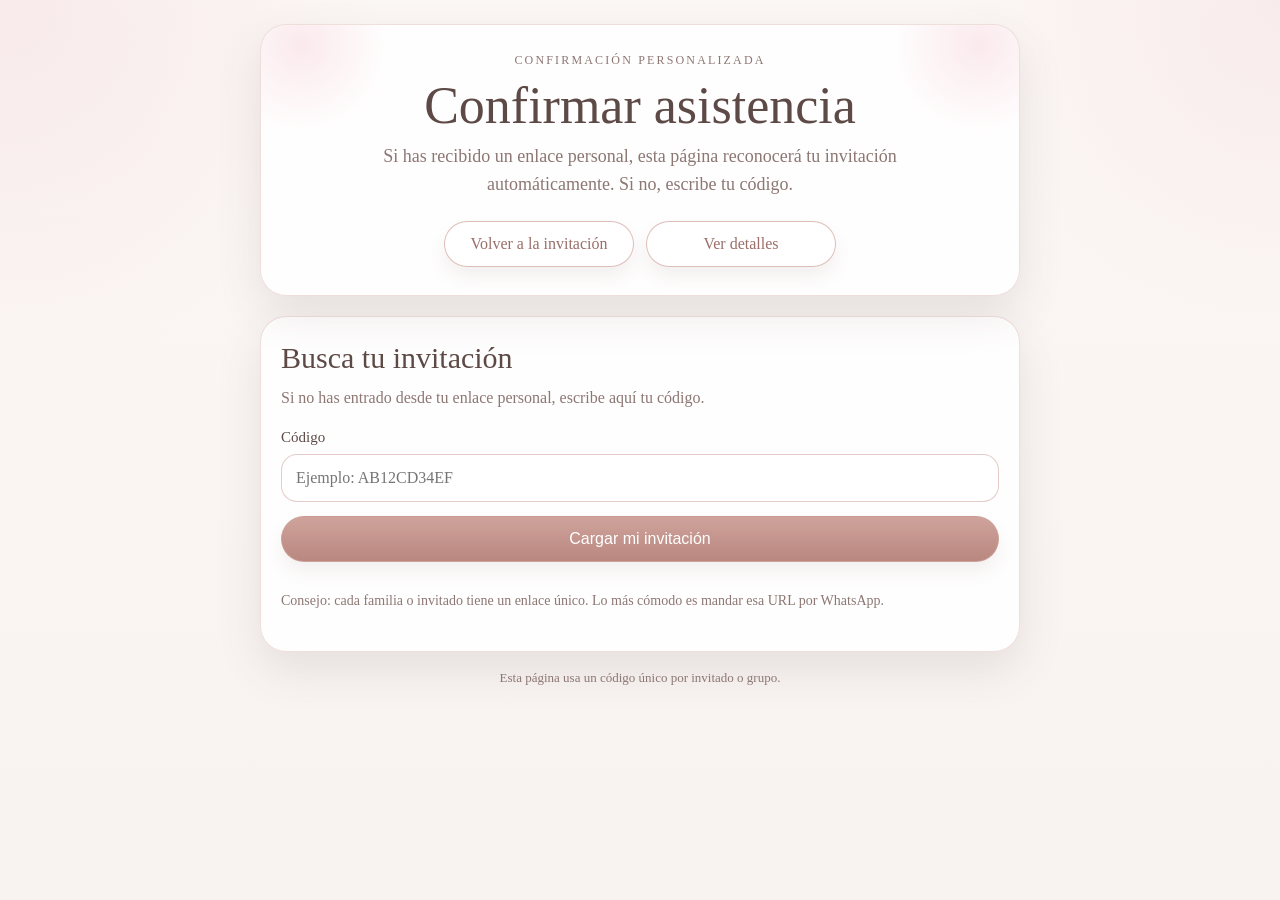
==== confirmar/index.html @ 2199fe8b "Add files via upload" ====
<!doctype html>
<html lang="es">
<head>
  <meta charset="utf-8">
  <meta name="viewport" content="width=device-width, initial-scale=1">
  <title>Confirmar asistencia | Irene y Fernando</title>
  <link rel="stylesheet" href="../assets/site.css">
  <meta name="robots" content="noindex">
</head>
<body>
  <main class="page">
    <div class="wrap">
      <section class="hero">
        <p class="kicker">Confirmación personalizada</p>
        <h1 class="title">Confirmar asistencia</h1>
        <p class="subtitle" id="introText"></p>
        <div class="actions">
          <a class="button" id="volverInvitacion" href="../">Volver a la invitación</a>
          <a class="button" id="verDetalles" href="../detalles/">Ver detalles</a>
        </div>
      </section>

      <section class="panel" id="codePanel">
        <h2>Busca tu invitación</h2>
        <p class="lead">Si no has entrado desde tu enlace personal, escribe aquí tu código.</p>
        <div class="form-grid">
          <div>
            <label for="manualCode">Código</label>
            <input id="manualCode" type="text" autocomplete="off" placeholder="Ejemplo: AB12CD34EF">
          </div>
          <button class="button primary" id="loadCodeBtn" type="button">Cargar mi invitación</button>
          <p class="muted">Consejo: cada familia o invitado tiene un enlace único. Lo más cómodo es mandar esa URL por WhatsApp.</p>
        </div>
      </section>

      <section class="panel hidden" id="formPanel">
        <span class="badge" id="badgeEstado">Pendiente</span>
        <h2 id="grupoNombre">Tu invitación</h2>
        <div class="info-list">
          <div class="info-row"><strong>Invitados del grupo:</strong> <span id="grupoInvitados"></span></div>
          <div class="info-row"><strong>Plazas reservadas:</strong> <span id="grupoPlazas"></span></div>
          <div class="info-row" id="grupoAlergiasRow"><strong>Alergias conocidas:</strong> <span id="grupoAlergias"></span></div>
          <div class="info-row" id="grupoNecesidadesRow"><strong>Necesidades especiales:</strong> <span id="grupoNecesidades"></span></div>
        </div>

        <form id="rsvpForm" class="form-grid" style="margin-top:18px;">
          <div>
            <label>¿Vendréis?</label>
            <div class="inline">
              <label class="choice"><input type="radio" name="status" value="si"> Sí, asistimos</label>
              <label class="choice"><input type="radio" name="status" value="no"> No podemos asistir</label>
            </div>
          </div>

          <div>
            <label for="attendingCount">¿Cuántas personas vendrán?</label>
            <input id="attendingCount" name="attending_count" type="number" min="0" step="1">
          </div>

          <div>
            <label for="dietNotes">Alergias, menú o cambios de dieta</label>
            <textarea id="dietNotes" name="diet_notes" placeholder="Cuéntanos aquí si hay algo que debamos tener en cuenta."></textarea>
          </div>

          <div>
            <label for="songRequest">Canción que os gustaría escuchar</label>
            <input id="songRequest" name="song_request" type="text" placeholder="Ejemplo: La flaca">
          </div>

          <div>
            <label for="message">Mensaje para los novios</label>
            <textarea id="message" name="message" placeholder="Si os apetece, dejadnos una nota bonita."></textarea>
          </div>

          <button class="button primary" id="saveBtn" type="submit">Guardar respuesta</button>
          <p class="muted" id="statusText"></p>
        </form>

        <div class="success hidden" id="successBox">
          <h2 id="successTitle"></h2>
          <p id="successText" class="lead" style="margin:0;"></p>
        </div>
      </section>

      <footer class="small">
        Esta página usa un código único por invitado o grupo.
      </footer>
    </div>
  </main>

  <script src="../assets/site-config.js"></script>
  <script src="../assets/confirm.js"></script>
</body>
</html>
---- assets/site.css ----
:root{
  --bg:#f8f3f1;
  --card:#fffdfc;
  --text:#5d4a46;
  --muted:#8c7773;
  --accent:#cfa39b;
  --accent-dark:#9a6f69;
  --line:rgba(207,163,155,.35);
  --shadow:0 18px 45px rgba(94,73,69,.12);
  --radius:26px;
}
*{box-sizing:border-box}
body{
  margin:0;
  font-family: Georgia, "Times New Roman", serif;
  color:var(--text);
  background:
    radial-gradient(circle at top left, rgba(244, 205, 214, .32), transparent 24%),
    radial-gradient(circle at top right, rgba(244, 205, 214, .28), transparent 21%),
    linear-gradient(180deg,#fbf7f5 0%, var(--bg) 100%);
}
.page{
  min-height:100vh;
  padding:24px 16px 40px;
}
.wrap{
  width:min(100%, 760px);
  margin:0 auto;
}
.hero, .panel, .section-card, .success{
  background:rgba(255,255,255,.88);
  border:1px solid var(--line);
  border-radius:var(--radius);
  box-shadow:var(--shadow);
}
.hero{
  padding:28px 24px;
  text-align:center;
  margin-bottom:20px;
  position:relative;
  overflow:hidden;
}
.hero::before,
.hero::after{
  content:"";
  position:absolute;
  width:180px;
  height:180px;
  border-radius:50%;
  background:radial-gradient(circle, rgba(244, 205, 214, .42), rgba(244, 205, 214, 0) 70%);
  pointer-events:none;
}
.hero::before{ top:-70px; left:-50px; }
.hero::after{ top:-70px; right:-50px; }
.kicker{
  text-transform:uppercase;
  letter-spacing:.18em;
  font-size:12px;
  color:var(--muted);
  margin:0 0 8px;
}
.title{
  margin:0;
  font-size:clamp(34px, 7vw, 52px);
  font-weight:500;
}
.subtitle{
  margin:8px auto 0;
  max-width:520px;
  font-size:18px;
  line-height:1.55;
  color:var(--muted);
}
.actions{
  display:flex;
  flex-wrap:wrap;
  gap:12px;
  justify-content:center;
  margin-top:22px;
}
.button{
  display:inline-flex;
  align-items:center;
  justify-content:center;
  min-width:190px;
  padding:13px 18px;
  border-radius:999px;
  border:1px solid rgba(207,163,155,.7);
  color:var(--accent-dark);
  text-decoration:none;
  background:rgba(255,255,255,.95);
  box-shadow:0 10px 18px rgba(94,73,69,.08);
  font-size:16px;
}
.button.primary{
  background:linear-gradient(180deg,#cfa39b 0%, #b98780 100%);
  color:#fff;
}
.grid{
  display:grid;
  gap:16px;
  grid-template-columns:repeat(auto-fit, minmax(220px, 1fr));
}
.section-card{
  padding:22px 20px;
}
.section-card h2{
  margin:0 0 10px;
  font-size:24px;
  font-weight:500;
}
.section-card p{
  margin:0;
  line-height:1.7;
  color:var(--muted);
  white-space:pre-line;
}
.panel{
  padding:24px 20px;
}
.panel h2{
  margin:0 0 10px;
  font-size:30px;
  font-weight:500;
}
.panel p.lead{
  margin:0 0 18px;
  line-height:1.65;
  color:var(--muted);
}
.form-grid{
  display:grid;
  gap:14px;
}
label{
  display:block;
  font-size:15px;
  margin-bottom:8px;
}
input[type="text"],
input[type="number"],
textarea,
select{
  width:100%;
  padding:14px 14px;
  border:1px solid rgba(207,163,155,.55);
  border-radius:16px;
  background:#fff;
  color:var(--text);
  font:inherit;
}
textarea{min-height:110px; resize:vertical;}
.inline{
  display:flex;
  gap:10px;
  flex-wrap:wrap;
}
.choice{
  display:flex;
  align-items:center;
  gap:10px;
  padding:12px 14px;
  border:1px solid rgba(207,163,155,.55);
  border-radius:16px;
  background:#fff;
}
.muted{
  color:var(--muted);
  font-size:14px;
  line-height:1.6;
}
.hidden{display:none !important}
.badge{
  display:inline-block;
  padding:6px 10px;
  border-radius:999px;
  background:rgba(207,163,155,.16);
  color:var(--accent-dark);
  font-size:13px;
  letter-spacing:.02em;
}
.success{
  padding:22px 20px;
  margin-top:16px;
}
.info-list{
  display:grid;
  gap:10px;
  margin:16px 0 0;
}
.info-row{
  padding:12px 14px;
  border-radius:16px;
  background:rgba(207,163,155,.08);
  font-size:15px;
  line-height:1.55;
}
footer.small{
  text-align:center;
  color:var(--muted);
  font-size:13px;
  margin-top:18px;
}
@media (max-width: 560px){
  .page{padding:16px 12px 32px}
  .hero{padding:24px 18px}
  .panel, .section-card, .success{padding:20px 16px}
  .button{width:100%}
}
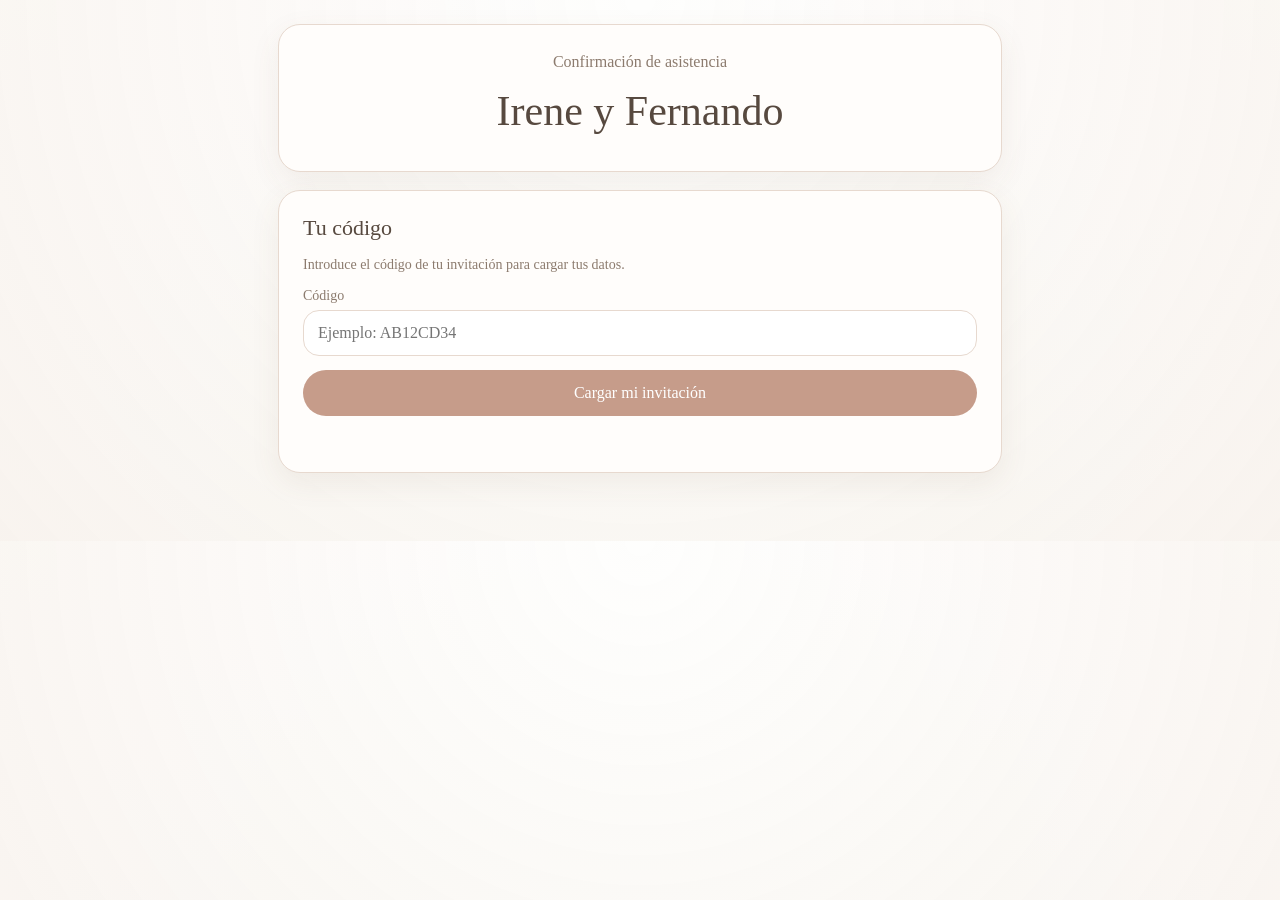
==== commit f37835c4: "Add files via upload" ====
--- a/confirmar/index.html
+++ b/confirmar/index.html
@@ -2,93 +2,278 @@
 <html lang="es">
 <head>
   <meta charset="utf-8">
-  <meta name="viewport" content="width=device-width, initial-scale=1">
-  <title>Confirmar asistencia | Irene y Fernando</title>
-  <link rel="stylesheet" href="../assets/site.css">
-  <meta name="robots" content="noindex">
+  <meta name="viewport" content="width=device-width,initial-scale=1">
+  <title>Confirmar asistencia · Irene y Fernando</title>
+  <style>
+    :root{
+      --bg:#f8f4ef;
+      --card:#fffdfb;
+      --line:#e7d9cf;
+      --text:#57493f;
+      --muted:#8c7b6e;
+      --accent:#c69c8a;
+      --accent-dark:#a87b69;
+      --ok-bg:#eef7f0;
+      --ok-line:#c8dfcc;
+      --shadow:0 10px 30px rgba(112,86,69,.08);
+      --radius:22px;
+    }
+    *{box-sizing:border-box}
+    body{
+      margin:0;
+      font-family:Georgia,"Times New Roman",serif;
+      color:var(--text);
+      background:
+        radial-gradient(circle at top, rgba(255,255,255,.85), rgba(248,244,239,.96)),
+        linear-gradient(180deg,#fbf8f4 0%,#f6efe7 100%);
+    }
+    .wrap{max-width:760px;margin:0 auto;padding:24px 18px 50px}
+    .card{
+      background:var(--card);
+      border:1px solid var(--line);
+      border-radius:var(--radius);
+      box-shadow:var(--shadow);
+      padding:24px;
+      margin-bottom:18px;
+    }
+    h1,h2,h3{margin:0 0 12px}
+    h1{font-size:clamp(28px,5vw,42px);text-align:center;font-weight:500}
+    h2{font-size:22px;font-weight:500}
+    h3{font-size:17px;font-weight:600;color:var(--accent-dark)}
+    p{line-height:1.65;margin:0 0 12px}
+    .muted{color:var(--muted)}
+    .center{text-align:center}
+    .hidden{display:none!important}
+    .badge{
+      display:inline-block;padding:7px 12px;border-radius:999px;
+      background:#f5ede7;border:1px solid var(--line);font-size:14px
+    }
+    .btn{
+      display:inline-flex;align-items:center;justify-content:center;gap:8px;
+      width:100%;padding:14px 16px;border-radius:999px;border:0;
+      background:var(--accent);color:#fff;font-size:16px;cursor:pointer;
+      text-decoration:none;transition:.2s transform,.2s background;
+      font-family:inherit
+    }
+    .btn:hover{background:var(--accent-dark);transform:translateY(-1px)}
+    .btn.secondary{background:#fff;color:var(--text);border:1px solid var(--line)}
+    .grid{display:grid;gap:14px}
+    .grid.two{grid-template-columns:1fr 1fr}
+    @media (max-width:680px){.grid.two{grid-template-columns:1fr}}
+    label{display:block;font-size:14px;color:var(--muted);margin:0 0 6px}
+    input[type="text"],input[type="number"],textarea{
+      width:100%;padding:13px 14px;border-radius:16px;border:1px solid var(--line);
+      background:#fff;font:inherit;color:var(--text)
+    }
+    textarea{min-height:110px;resize:vertical}
+    .radios{display:grid;gap:10px;margin-top:10px}
+    .radio{
+      border:1px solid var(--line);border-radius:18px;padding:12px 14px;
+      display:flex;align-items:center;gap:10px
+    }
+    .details-box{
+      border:1px dashed var(--line);border-radius:18px;padding:14px;background:#fffdfa
+    }
+    .success{
+      border:1px solid var(--ok-line);
+      background:var(--ok-bg);
+      border-radius:18px;padding:16px
+    }
+    .small{font-size:14px}
+    .status{min-height:22px;margin-top:10px;color:var(--muted)}
+    .gift-card{
+      margin-top:6px;
+      background:linear-gradient(180deg,#fffdfb 0%,#fcf7f2 100%);
+      border:1px solid var(--line);
+      border-radius:20px;
+      padding:18px;
+    }
+    .gift-box{
+      border:1px dashed #d9c2b5;
+      border-radius:18px;
+      padding:14px;
+      background:#fff;
+      margin-top:12px;
+    }
+    .gift-label{
+      font-size:12px;
+      letter-spacing:.08em;
+      text-transform:uppercase;
+      color:var(--muted);
+      margin-bottom:6px;
+    }
+    .iban{
+      font-size:20px;
+      line-height:1.5;
+      color:var(--accent-dark);
+      word-break:break-word;
+    }
+    .copy-row{
+      display:flex;
+      gap:10px;
+      flex-wrap:wrap;
+      margin-top:12px;
+    }
+    .copy-btn{
+      width:auto;
+      min-width:170px;
+    }
+    .copy-ok{
+      align-self:center;
+      color:var(--muted);
+      font-size:14px;
+    }
+  </style>
 </head>
 <body>
-  <main class="page">
-    <div class="wrap">
-      <section class="hero">
-        <p class="kicker">Confirmación personalizada</p>
-        <h1 class="title">Confirmar asistencia</h1>
-        <p class="subtitle" id="introText"></p>
-        <div class="actions">
-          <a class="button" id="volverInvitacion" href="../">Volver a la invitación</a>
-          <a class="button" id="verDetalles" href="../detalles/">Ver detalles</a>
-        </div>
-      </section>
-
-      <section class="panel" id="codePanel">
-        <h2>Busca tu invitación</h2>
-        <p class="lead">Si no has entrado desde tu enlace personal, escribe aquí tu código.</p>
-        <div class="form-grid">
-          <div>
-            <label for="manualCode">Código</label>
-            <input id="manualCode" type="text" autocomplete="off" placeholder="Ejemplo: AB12CD34EF">
-          </div>
-          <button class="button primary" id="loadCodeBtn" type="button">Cargar mi invitación</button>
-          <p class="muted">Consejo: cada familia o invitado tiene un enlace único. Lo más cómodo es mandar esa URL por WhatsApp.</p>
-        </div>
-      </section>
-
-      <section class="panel hidden" id="formPanel">
-        <span class="badge" id="badgeEstado">Pendiente</span>
-        <h2 id="grupoNombre">Tu invitación</h2>
-        <div class="info-list">
-          <div class="info-row"><strong>Invitados del grupo:</strong> <span id="grupoInvitados"></span></div>
-          <div class="info-row"><strong>Plazas reservadas:</strong> <span id="grupoPlazas"></span></div>
-          <div class="info-row" id="grupoAlergiasRow"><strong>Alergias conocidas:</strong> <span id="grupoAlergias"></span></div>
-          <div class="info-row" id="grupoNecesidadesRow"><strong>Necesidades especiales:</strong> <span id="grupoNecesidades"></span></div>
-        </div>
-
-        <form id="rsvpForm" class="form-grid" style="margin-top:18px;">
-          <div>
-            <label>¿Vendréis?</label>
-            <div class="inline">
-              <label class="choice"><input type="radio" name="status" value="si"> Sí, asistimos</label>
-              <label class="choice"><input type="radio" name="status" value="no"> No podemos asistir</label>
+  <div class="wrap">
+    <div class="card center">
+      <p class="muted">Confirmación de asistencia</p>
+      <h1>Irene y Fernando</h1>
+      <p id="introText" class="muted"></p>
+    </div>
+
+    <div id="codePanel" class="card">
+      <h2>Tu código</h2>
+      <p class="muted small">Introduce el código de tu invitación para cargar tus datos.</p>
+      <div class="grid">
+        <div>
+          <label for="manualCode">Código</label>
+          <input id="manualCode" type="text" placeholder="Ejemplo: AB12CD34">
+        </div>
+        <button id="loadCodeBtn" class="btn" type="button">Cargar mi invitación</button>
+      </div>
+      <div id="statusText" class="status"></div>
+    </div>
+
+    <div id="formPanel" class="hidden">
+      <div class="card">
+        <div style="display:flex;justify-content:space-between;gap:10px;align-items:center;flex-wrap:wrap">
+          <div>
+            <p class="muted small">Invitación encontrada</p>
+            <h2 id="grupoNombre">Tu invitación</h2>
+          </div>
+          <span id="badgeEstado" class="badge">Pendiente</span>
+        </div>
+
+        <div class="grid two" style="margin-top:16px">
+          <div class="details-box">
+            <h3>Invitados</h3>
+            <p id="grupoInvitados">—</p>
+          </div>
+          <div class="details-box">
+            <h3>Plazas disponibles</h3>
+            <p><span id="grupoPlazas">—</span></p>
+          </div>
+          <div id="grupoAlergiasRow" class="details-box hidden">
+            <h3>Alergias / notas previas</h3>
+            <p id="grupoAlergias">—</p>
+          </div>
+          <div id="grupoNecesidadesRow" class="details-box hidden">
+            <h3>Necesidades previas</h3>
+            <p id="grupoNecesidades">—</p>
+          </div>
+        </div>
+      </div>
+
+      <div id="giftCard" class="card hidden">
+        <div class="gift-card">
+          <h2 id="giftTitle">Regalo</h2>
+          <p id="giftText"></p>
+          <div class="gift-box">
+            <div class="gift-label">IBAN</div>
+            <div id="giftIban" class="iban">—</div>
+            <div class="gift-label" style="margin-top:12px">Titular</div>
+            <div id="giftTitular">—</div>
+          </div>
+          <div class="copy-row">
+            <button id="copyIbanBtn" class="btn secondary copy-btn" type="button">Copiar IBAN</button>
+            <span id="copyOk" class="copy-ok"></span>
+          </div>
+        </div>
+      </div>
+
+      <div class="card">
+        <h2>Responder</h2>
+        <form id="rsvpForm" class="grid">
+          <div>
+            <label>¿Asistiréis?</label>
+            <div class="radios">
+              <label class="radio"><input type="radio" name="status" value="si"> Sí, allí estaremos</label>
+              <label class="radio"><input type="radio" name="status" value="no"> No podremos asistir</label>
+              <label class="radio"><input type="radio" name="status" value="pendiente"> Aún no lo sabemos</label>
             </div>
           </div>
 
           <div>
-            <label for="attendingCount">¿Cuántas personas vendrán?</label>
-            <input id="attendingCount" name="attending_count" type="number" min="0" step="1">
-          </div>
-
-          <div>
-            <label for="dietNotes">Alergias, menú o cambios de dieta</label>
-            <textarea id="dietNotes" name="diet_notes" placeholder="Cuéntanos aquí si hay algo que debamos tener en cuenta."></textarea>
-          </div>
-
-          <div>
-            <label for="songRequest">Canción que os gustaría escuchar</label>
-            <input id="songRequest" name="song_request" type="text" placeholder="Ejemplo: La flaca">
-          </div>
-
-          <div>
-            <label for="message">Mensaje para los novios</label>
-            <textarea id="message" name="message" placeholder="Si os apetece, dejadnos una nota bonita."></textarea>
-          </div>
-
-          <button class="button primary" id="saveBtn" type="submit">Guardar respuesta</button>
-          <p class="muted" id="statusText"></p>
+            <label for="attendingCount">¿Cuántos vendréis?</label>
+            <input id="attendingCount" type="number" min="0" step="1" placeholder="0">
+          </div>
+
+          <div>
+            <label for="dietNotes">Alergias, intolerancias o preferencias</label>
+            <textarea id="dietNotes" placeholder="Cuéntanos aquí cualquier detalle importante"></textarea>
+          </div>
+
+          <div>
+            <label for="songRequest">Canción que no puede faltar</label>
+            <input id="songRequest" type="text" placeholder="Tu canción">
+          </div>
+
+          <div>
+            <label for="message">Mensaje para nosotros</label>
+            <textarea id="message" placeholder="Nos encantará leerte"></textarea>
+          </div>
+
+          <button id="saveBtn" class="btn" type="submit">Guardar respuesta</button>
         </form>
 
-        <div class="success hidden" id="successBox">
-          <h2 id="successTitle"></h2>
-          <p id="successText" class="lead" style="margin:0;"></p>
-        </div>
-      </section>
-
-      <footer class="small">
-        Esta página usa un código único por invitado o grupo.
-      </footer>
+        <div id="successBox" class="success hidden" style="margin-top:14px">
+          <h3 id="successTitle">¡Respuesta guardada!</h3>
+          <p id="successText">Gracias por responder.</p>
+        </div>
+
+        <div class="grid two" style="margin-top:14px">
+          <a id="verDetalles" class="btn secondary" href="../detalles/">Ver detalles</a>
+          <a id="volverInvitacion" class="btn secondary" href="../">Volver a la invitación</a>
+        </div>
+      </div>
     </div>
-  </main>
+  </div>
 
   <script src="../assets/site-config.js"></script>
   <script src="../assets/confirm.js"></script>
+  <script>
+    (function () {
+      const cfg = window.WEDDING_CONFIG || {};
+      const gift = cfg.regaloConfirmacion;
+      if (!gift) return;
+
+      const card = document.getElementById("giftCard");
+      const title = document.getElementById("giftTitle");
+      const text = document.getElementById("giftText");
+      const iban = document.getElementById("giftIban");
+      const titular = document.getElementById("giftTitular");
+      const btn = document.getElementById("copyIbanBtn");
+      const ok = document.getElementById("copyOk");
+
+      title.textContent = gift.titulo || "Regalo";
+      text.textContent = gift.texto || "";
+      iban.textContent = gift.iban || "—";
+      titular.textContent = gift.titular || "—";
+      card.classList.remove("hidden");
+
+      btn.addEventListener("click", async function () {
+        try {
+          await navigator.clipboard.writeText((gift.iban || "").trim());
+          ok.textContent = "IBAN copiado";
+          setTimeout(() => ok.textContent = "", 2500);
+        } catch (e) {
+          ok.textContent = "No he podido copiarlo";
+          setTimeout(() => ok.textContent = "", 2500);
+        }
+      });
+    })();
+  </script>
 </body>
 </html>
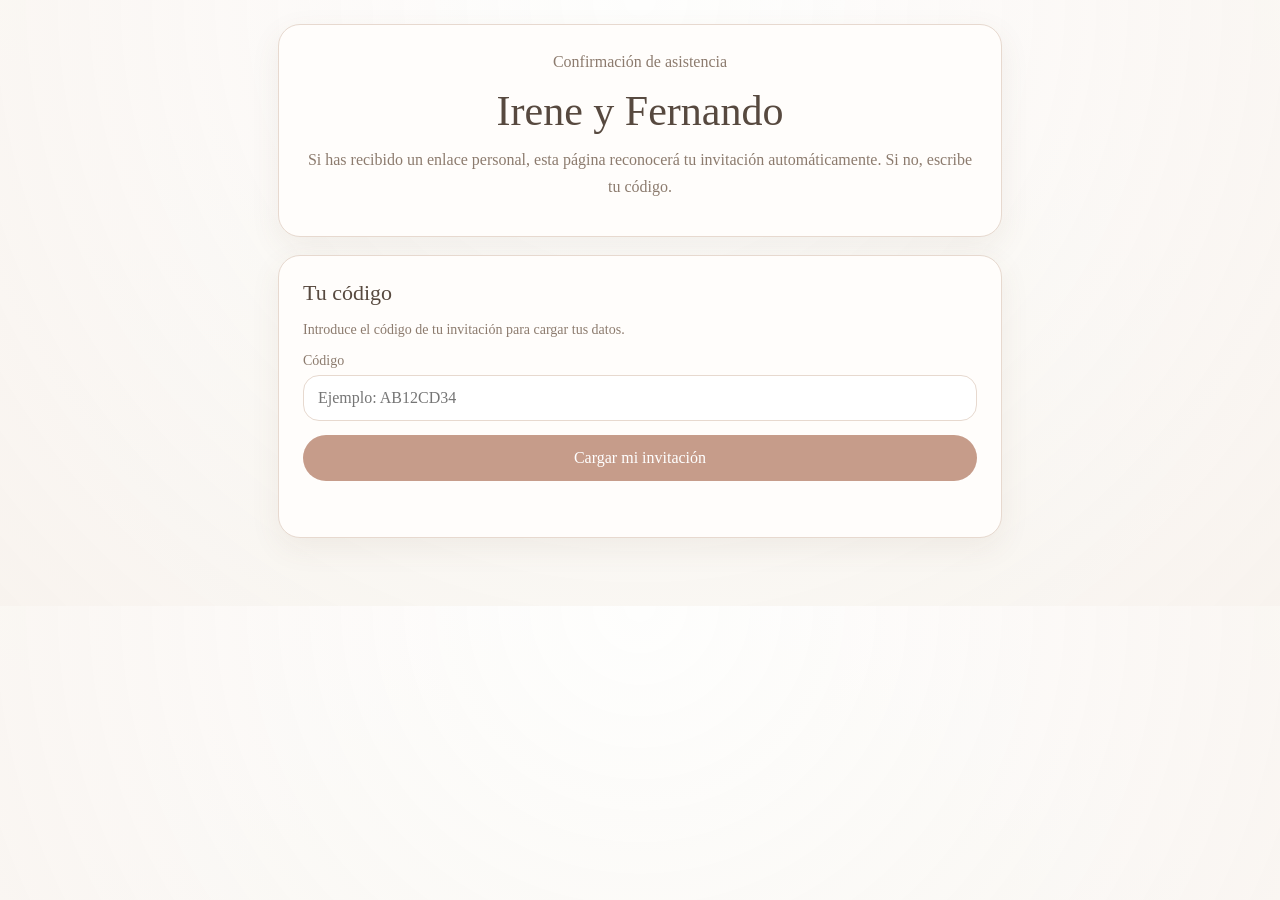
==== commit c2142e29: "Add files via upload" ====
--- a/confirmar/index.html
+++ b/confirmar/index.html
@@ -5,124 +5,21 @@
   <meta name="viewport" content="width=device-width,initial-scale=1">
   <title>Confirmar asistencia · Irene y Fernando</title>
   <style>
-    :root{
-      --bg:#f8f4ef;
-      --card:#fffdfb;
-      --line:#e7d9cf;
-      --text:#57493f;
-      --muted:#8c7b6e;
-      --accent:#c69c8a;
-      --accent-dark:#a87b69;
-      --ok-bg:#eef7f0;
-      --ok-line:#c8dfcc;
-      --shadow:0 10px 30px rgba(112,86,69,.08);
-      --radius:22px;
-    }
-    *{box-sizing:border-box}
-    body{
-      margin:0;
-      font-family:Georgia,"Times New Roman",serif;
-      color:var(--text);
-      background:
-        radial-gradient(circle at top, rgba(255,255,255,.85), rgba(248,244,239,.96)),
-        linear-gradient(180deg,#fbf8f4 0%,#f6efe7 100%);
-    }
-    .wrap{max-width:760px;margin:0 auto;padding:24px 18px 50px}
-    .card{
-      background:var(--card);
-      border:1px solid var(--line);
-      border-radius:var(--radius);
-      box-shadow:var(--shadow);
-      padding:24px;
-      margin-bottom:18px;
-    }
-    h1,h2,h3{margin:0 0 12px}
-    h1{font-size:clamp(28px,5vw,42px);text-align:center;font-weight:500}
-    h2{font-size:22px;font-weight:500}
-    h3{font-size:17px;font-weight:600;color:var(--accent-dark)}
-    p{line-height:1.65;margin:0 0 12px}
-    .muted{color:var(--muted)}
-    .center{text-align:center}
-    .hidden{display:none!important}
-    .badge{
-      display:inline-block;padding:7px 12px;border-radius:999px;
-      background:#f5ede7;border:1px solid var(--line);font-size:14px
-    }
-    .btn{
-      display:inline-flex;align-items:center;justify-content:center;gap:8px;
-      width:100%;padding:14px 16px;border-radius:999px;border:0;
-      background:var(--accent);color:#fff;font-size:16px;cursor:pointer;
-      text-decoration:none;transition:.2s transform,.2s background;
-      font-family:inherit
-    }
-    .btn:hover{background:var(--accent-dark);transform:translateY(-1px)}
-    .btn.secondary{background:#fff;color:var(--text);border:1px solid var(--line)}
-    .grid{display:grid;gap:14px}
-    .grid.two{grid-template-columns:1fr 1fr}
-    @media (max-width:680px){.grid.two{grid-template-columns:1fr}}
+    :root{--bg:#f8f4ef;--card:#fffdfb;--line:#e7d9cf;--text:#57493f;--muted:#8c7b6e;--accent:#c69c8a;--accent-dark:#a87b69;--ok-bg:#eef7f0;--ok-line:#c8dfcc;--shadow:0 10px 30px rgba(112,86,69,.08);--radius:22px}
+    *{box-sizing:border-box} body{margin:0;font-family:Georgia,"Times New Roman",serif;color:var(--text);background:radial-gradient(circle at top, rgba(255,255,255,.85), rgba(248,244,239,.96)),linear-gradient(180deg,#fbf8f4 0%,#f6efe7 100%)}
+    .wrap{max-width:760px;margin:0 auto;padding:24px 18px 50px}.card{background:var(--card);border:1px solid var(--line);border-radius:var(--radius);box-shadow:var(--shadow);padding:24px;margin-bottom:18px}
+    h1,h2,h3{margin:0 0 12px} h1{font-size:clamp(28px,5vw,42px);text-align:center;font-weight:500} h2{font-size:22px;font-weight:500} h3{font-size:17px;font-weight:600;color:var(--accent-dark)}
+    p{line-height:1.65;margin:0 0 12px}.muted{color:var(--muted)}.center{text-align:center}.hidden{display:none!important}.badge{display:inline-block;padding:7px 12px;border-radius:999px;background:#f5ede7;border:1px solid var(--line);font-size:14px}
+    .btn{display:inline-flex;align-items:center;justify-content:center;gap:8px;width:100%;padding:14px 16px;border-radius:999px;border:0;background:var(--accent);color:#fff;font-size:16px;cursor:pointer;text-decoration:none;transition:.2s transform,.2s background;font-family:inherit}
+    .btn:hover{background:var(--accent-dark);transform:translateY(-1px)}.btn.secondary{background:#fff;color:var(--text);border:1px solid var(--line)}
+    .grid{display:grid;gap:14px}.grid.two{grid-template-columns:1fr 1fr}@media (max-width:680px){.grid.two{grid-template-columns:1fr}}
     label{display:block;font-size:14px;color:var(--muted);margin:0 0 6px}
-    input[type="text"],input[type="number"],textarea{
-      width:100%;padding:13px 14px;border-radius:16px;border:1px solid var(--line);
-      background:#fff;font:inherit;color:var(--text)
-    }
-    textarea{min-height:110px;resize:vertical}
-    .radios{display:grid;gap:10px;margin-top:10px}
-    .radio{
-      border:1px solid var(--line);border-radius:18px;padding:12px 14px;
-      display:flex;align-items:center;gap:10px
-    }
-    .details-box{
-      border:1px dashed var(--line);border-radius:18px;padding:14px;background:#fffdfa
-    }
-    .success{
-      border:1px solid var(--ok-line);
-      background:var(--ok-bg);
-      border-radius:18px;padding:16px
-    }
-    .small{font-size:14px}
-    .status{min-height:22px;margin-top:10px;color:var(--muted)}
-    .gift-card{
-      margin-top:6px;
-      background:linear-gradient(180deg,#fffdfb 0%,#fcf7f2 100%);
-      border:1px solid var(--line);
-      border-radius:20px;
-      padding:18px;
-    }
-    .gift-box{
-      border:1px dashed #d9c2b5;
-      border-radius:18px;
-      padding:14px;
-      background:#fff;
-      margin-top:12px;
-    }
-    .gift-label{
-      font-size:12px;
-      letter-spacing:.08em;
-      text-transform:uppercase;
-      color:var(--muted);
-      margin-bottom:6px;
-    }
-    .iban{
-      font-size:20px;
-      line-height:1.5;
-      color:var(--accent-dark);
-      word-break:break-word;
-    }
-    .copy-row{
-      display:flex;
-      gap:10px;
-      flex-wrap:wrap;
-      margin-top:12px;
-    }
-    .copy-btn{
-      width:auto;
-      min-width:170px;
-    }
-    .copy-ok{
-      align-self:center;
-      color:var(--muted);
-      font-size:14px;
-    }
+    input[type="text"],input[type="number"],textarea{width:100%;padding:13px 14px;border-radius:16px;border:1px solid var(--line);background:#fff;font:inherit;color:var(--text)}
+    textarea{min-height:110px;resize:vertical}.radios{display:grid;gap:10px;margin-top:10px}.radio{border:1px solid var(--line);border-radius:18px;padding:12px 14px;display:flex;align-items:center;gap:10px}
+    .details-box{border:1px dashed var(--line);border-radius:18px;padding:14px;background:#fffdfa}.success{border:1px solid var(--ok-line);background:var(--ok-bg);border-radius:18px;padding:16px}
+    .small{font-size:14px}.status{min-height:22px;margin-top:10px;color:var(--muted)}.gift-card{margin-top:6px;background:linear-gradient(180deg,#fffdfb 0%,#fcf7f2 100%);border:1px solid var(--line);border-radius:20px;padding:18px}
+    .gift-box{border:1px dashed #d9c2b5;border-radius:18px;padding:14px;background:#fff;margin-top:12px}.gift-label{font-size:12px;letter-spacing:.08em;text-transform:uppercase;color:var(--muted);margin-bottom:6px}
+    .iban{font-size:20px;line-height:1.5;color:var(--accent-dark);word-break:break-word}.copy-row{display:flex;gap:10px;flex-wrap:wrap;margin-top:12px}.copy-btn{width:auto;min-width:170px}.copy-ok{align-self:center;color:var(--muted);font-size:14px}
   </style>
 </head>
 <body>
@@ -132,115 +29,54 @@
       <h1>Irene y Fernando</h1>
       <p id="introText" class="muted"></p>
     </div>
-
     <div id="codePanel" class="card">
       <h2>Tu código</h2>
       <p class="muted small">Introduce el código de tu invitación para cargar tus datos.</p>
       <div class="grid">
-        <div>
-          <label for="manualCode">Código</label>
-          <input id="manualCode" type="text" placeholder="Ejemplo: AB12CD34">
-        </div>
+        <div><label for="manualCode">Código</label><input id="manualCode" type="text" placeholder="Ejemplo: AB12CD34"></div>
         <button id="loadCodeBtn" class="btn" type="button">Cargar mi invitación</button>
       </div>
       <div id="statusText" class="status"></div>
     </div>
-
     <div id="formPanel" class="hidden">
       <div class="card">
         <div style="display:flex;justify-content:space-between;gap:10px;align-items:center;flex-wrap:wrap">
-          <div>
-            <p class="muted small">Invitación encontrada</p>
-            <h2 id="grupoNombre">Tu invitación</h2>
-          </div>
+          <div><p class="muted small">Invitación encontrada</p><h2 id="grupoNombre">Tu invitación</h2></div>
           <span id="badgeEstado" class="badge">Pendiente</span>
         </div>
-
         <div class="grid two" style="margin-top:16px">
-          <div class="details-box">
-            <h3>Invitados</h3>
-            <p id="grupoInvitados">—</p>
-          </div>
-          <div class="details-box">
-            <h3>Plazas disponibles</h3>
-            <p><span id="grupoPlazas">—</span></p>
-          </div>
-          <div id="grupoAlergiasRow" class="details-box hidden">
-            <h3>Alergias / notas previas</h3>
-            <p id="grupoAlergias">—</p>
-          </div>
-          <div id="grupoNecesidadesRow" class="details-box hidden">
-            <h3>Necesidades previas</h3>
-            <p id="grupoNecesidades">—</p>
-          </div>
+          <div class="details-box"><h3>Invitados</h3><p id="grupoInvitados">—</p></div>
+          <div class="details-box"><h3>Plazas disponibles</h3><p><span id="grupoPlazas">—</span></p></div>
+          <div id="grupoAlergiasRow" class="details-box hidden"><h3>Alergias / notas previas</h3><p id="grupoAlergias">—</p></div>
+          <div id="grupoNecesidadesRow" class="details-box hidden"><h3>Necesidades previas</h3><p id="grupoNecesidades">—</p></div>
         </div>
       </div>
-
       <div id="giftCard" class="card hidden">
         <div class="gift-card">
-          <h2 id="giftTitle">Regalo</h2>
-          <p id="giftText"></p>
-          <div class="gift-box">
-            <div class="gift-label">IBAN</div>
-            <div id="giftIban" class="iban">—</div>
-            <div class="gift-label" style="margin-top:12px">Titular</div>
-            <div id="giftTitular">—</div>
-          </div>
-          <div class="copy-row">
-            <button id="copyIbanBtn" class="btn secondary copy-btn" type="button">Copiar IBAN</button>
-            <span id="copyOk" class="copy-ok"></span>
-          </div>
+          <h2 id="giftTitle">Regalo</h2><p id="giftText"></p>
+          <div class="gift-box"><div class="gift-label">IBAN</div><div id="giftIban" class="iban">—</div><div class="gift-label" style="margin-top:12px">Titular</div><div id="giftTitular">—</div></div>
+          <div class="copy-row"><button id="copyIbanBtn" class="btn secondary copy-btn" type="button">Copiar IBAN</button><span id="copyOk" class="copy-ok"></span></div>
         </div>
       </div>
-
       <div class="card">
         <h2>Responder</h2>
         <form id="rsvpForm" class="grid">
-          <div>
-            <label>¿Asistiréis?</label>
-            <div class="radios">
-              <label class="radio"><input type="radio" name="status" value="si"> Sí, allí estaremos</label>
-              <label class="radio"><input type="radio" name="status" value="no"> No podremos asistir</label>
-              <label class="radio"><input type="radio" name="status" value="pendiente"> Aún no lo sabemos</label>
-            </div>
-          </div>
-
-          <div>
-            <label for="attendingCount">¿Cuántos vendréis?</label>
-            <input id="attendingCount" type="number" min="0" step="1" placeholder="0">
-          </div>
-
-          <div>
-            <label for="dietNotes">Alergias, intolerancias o preferencias</label>
-            <textarea id="dietNotes" placeholder="Cuéntanos aquí cualquier detalle importante"></textarea>
-          </div>
-
-          <div>
-            <label for="songRequest">Canción que no puede faltar</label>
-            <input id="songRequest" type="text" placeholder="Tu canción">
-          </div>
-
-          <div>
-            <label for="message">Mensaje para nosotros</label>
-            <textarea id="message" placeholder="Nos encantará leerte"></textarea>
-          </div>
-
+          <div><label>¿Asistiréis?</label><div class="radios">
+            <label class="radio"><input type="radio" name="status" value="si"> Sí, allí estaremos</label>
+            <label class="radio"><input type="radio" name="status" value="no"> No podremos asistir</label>
+            <label class="radio"><input type="radio" name="status" value="pendiente"> Aún no lo sabemos</label>
+          </div></div>
+          <div><label for="attendingCount">¿Cuántos vendréis?</label><input id="attendingCount" type="number" min="0" step="1" placeholder="0"></div>
+          <div><label for="dietNotes">Alergias, intolerancias o preferencias</label><textarea id="dietNotes" placeholder="Cuéntanos aquí cualquier detalle importante"></textarea></div>
+          <div><label for="songRequest">Canción que no puede faltar</label><input id="songRequest" type="text" placeholder="Tu canción"></div>
+          <div><label for="message">Mensaje para nosotros</label><textarea id="message" placeholder="Nos encantará leerte"></textarea></div>
           <button id="saveBtn" class="btn" type="submit">Guardar respuesta</button>
         </form>
-
-        <div id="successBox" class="success hidden" style="margin-top:14px">
-          <h3 id="successTitle">¡Respuesta guardada!</h3>
-          <p id="successText">Gracias por responder.</p>
-        </div>
-
-        <div class="grid two" style="margin-top:14px">
-          <a id="verDetalles" class="btn secondary" href="../detalles/">Ver detalles</a>
-          <a id="volverInvitacion" class="btn secondary" href="../">Volver a la invitación</a>
-        </div>
+        <div id="successBox" class="success hidden" style="margin-top:14px"><h3 id="successTitle">¡Respuesta guardada!</h3><p id="successText">Gracias por responder.</p></div>
+        <div class="grid two" style="margin-top:14px"><a id="verDetalles" class="btn secondary" href="../detalles/">Ver detalles</a><a id="volverInvitacion" class="btn secondary" href="../">Volver a la invitación</a></div>
       </div>
     </div>
   </div>
-
   <script src="../assets/site-config.js"></script>
   <script src="../assets/confirm.js"></script>
   <script>
@@ -248,7 +84,6 @@
       const cfg = window.WEDDING_CONFIG || {};
       const gift = cfg.regaloConfirmacion;
       if (!gift) return;
-
       const card = document.getElementById("giftCard");
       const title = document.getElementById("giftTitle");
       const text = document.getElementById("giftText");
@@ -256,24 +91,16 @@
       const titular = document.getElementById("giftTitular");
       const btn = document.getElementById("copyIbanBtn");
       const ok = document.getElementById("copyOk");
-
       title.textContent = gift.titulo || "Regalo";
       text.textContent = gift.texto || "";
       iban.textContent = gift.iban || "—";
       titular.textContent = gift.titular || "—";
       card.classList.remove("hidden");
-
       btn.addEventListener("click", async function () {
-        try {
-          await navigator.clipboard.writeText((gift.iban || "").trim());
-          ok.textContent = "IBAN copiado";
-          setTimeout(() => ok.textContent = "", 2500);
-        } catch (e) {
-          ok.textContent = "No he podido copiarlo";
-          setTimeout(() => ok.textContent = "", 2500);
-        }
+        try { await navigator.clipboard.writeText((gift.iban || "").trim()); ok.textContent = "IBAN copiado"; setTimeout(() => ok.textContent = "", 2500); }
+        catch (e) { ok.textContent = "No he podido copiarlo"; setTimeout(() => ok.textContent = "", 2500); }
       });
     })();
   </script>
 </body>
-</html>
+</html>
